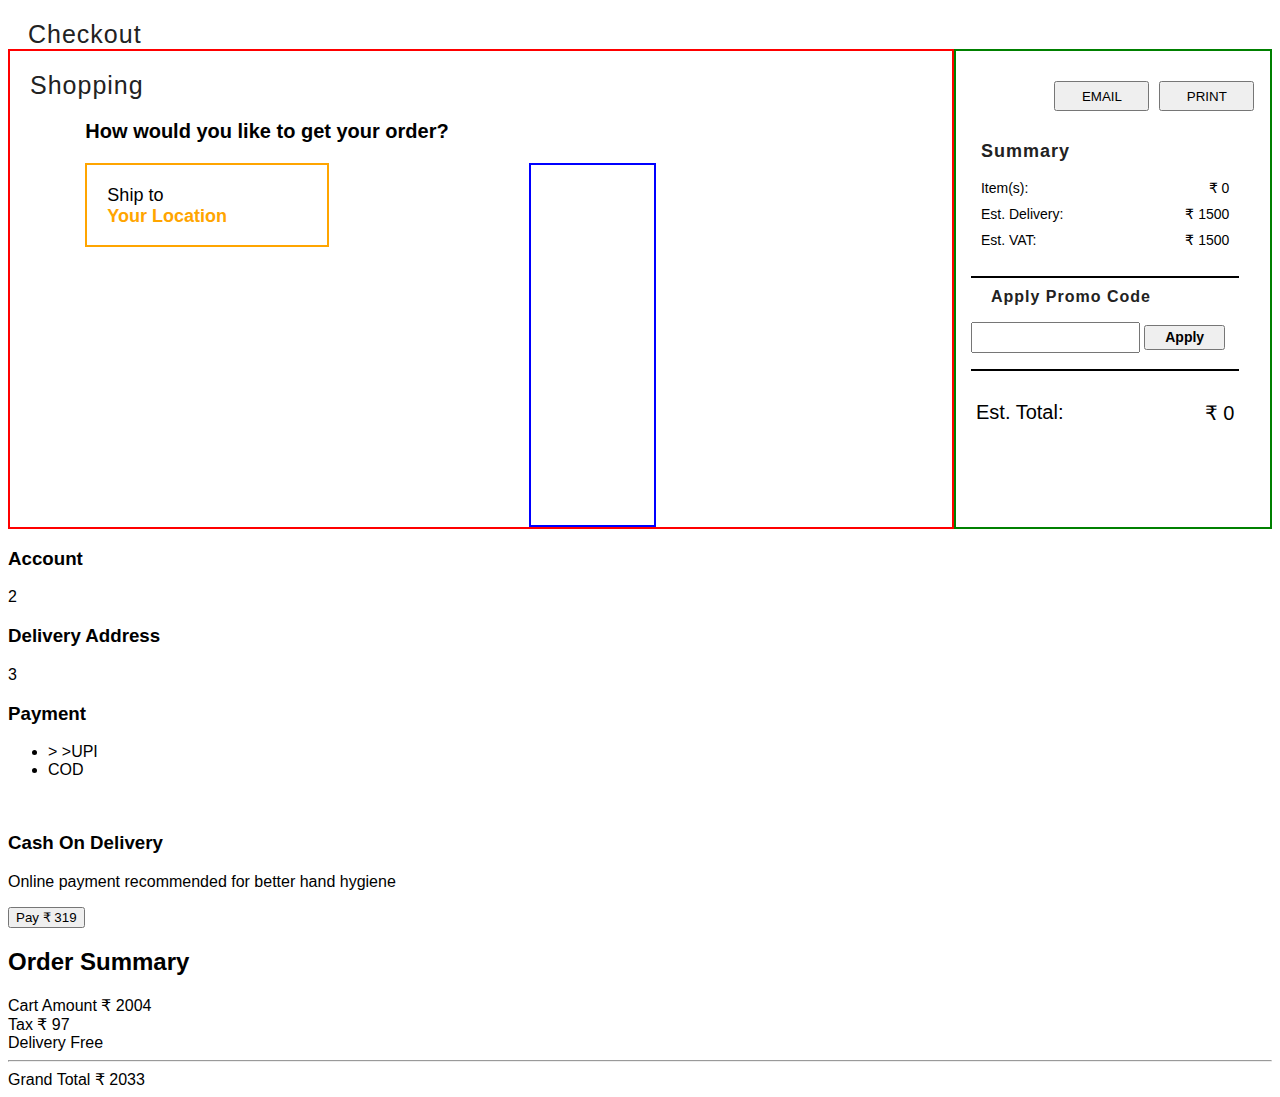
==== Checkoutpage.html @ bd916cb5 "nav bar is added page link is done" ====
<!DOCTYPE html>
<html lang="en">
<head>
    <meta charset="UTF-8">
    <meta http-equiv="X-UA-Compatible" content="IE=edge">
    <meta name="viewport" content="width=device-width, initial-scale=1.0">
    <link rel="stylesheet" href="checkoutpage.css">
        <script src="https://kit.fontawesome.com/62c318d183.js" crossorigin="anonymous"></script>
    <title>Check out page</title>
</head>
<body>

     <div class="paytop">Checkout </div>  
     <div id="checkContainer">
         <div id="checkparent">
             <div id="checkcolleft">
                <div class="paytop">Shopping </div> 
                <div id="shipBoxParent" >
                 <h3>How would you like to get your order?</h3>
                 <div>
                <div id="shipBox" onclick="openForm()">
                    <span>Ship to</span> 
                    <span>Your Location</span>
                    <span><i class="far fa-building"></i></span>
                  
                </div>
                <div>
                  <div id="addressRight">
                    
                  </div>
                </div>
                </div>
                </div>



             </div>
             <div id="checkcolright">

<div class="summary">
  <div class="emailB">
    <button><span><i class="fas fa-envelope"></i></span>EMAIL</button>
     <button><span><i class="fas fa-print"></i></span>PRINT</button>
  </div>
  <p class="summaryBox">Summary</p>
  <div class="itemsB">
    <div><span>Item(s):</span><span id="ammount">₹ 0</span></div>
    <div><span>Est. Delivery:</span><span>₹ 1500</span></div>
    <div><span>Est. VAT: </span><span>₹ 1500</span></div>
  </div>
  <br>
  <div class="promo">
    <div class="appltbtn"><span>Apply Promo Code</span> <span><i class="fas fa-plus"></i></span></div>

    <p><input type="text"  id="inpval"> <button onclick="sub()" id="submit">Apply</button></p>
  </div>
  <div>
   <div id="total">
     <div><span>Est. Total:</span> <span id="ammounttotal">₹ 0</span></div> 
    </div>
  </div>

</div>


             </div>
         </div>
     </div>


     <div id="checkoutMain">
      <div id="checkoutMainContainer">
        <div id="checkoutDetails">
          <div id="checkoutAccount">
            <span id="AccountSerial" class="serialNumber"
              ><i class="fas fa-check"></i
            ></span>
            <div id="Account_right">
              <h3>Account</h3>
              <!-- <p>To place your order now, log in to your existing account or sign up.</p>
                        <div class="AccountButtons">
                            <button id="login">
                                <span>Have an account</span>
                                Log In
                            </button>
                            <button id="signup">
                                <span>New to Faasos?</span>
                                Sign Up
                            </button>
                        </div> -->
              <!-- <h4 id="userDetails">
                Chiranjeev Thapliyal &nbsp; | &nbsp; 9643011147
              </h4> -->
            </div>
          </div>
          <div id="checkoutDelivery">
            <span id="DeliverySerial" class="serialNumber">2</span>
            <div id="DeliveryRight">
              <h3>Delivery Address</h3>
              <!-- <div class="addresses">
                <div id="addNewAddress">
                  <h3>Add New Address</h3>
                  <button id="addNew" class="yellowBtn">Add New</button>
                </div>
                <div class="AddressCard">
                  <div class="AddressCardType">
                    <h3>Others</h3>
                    <p>
                      Plot No- 949, Top Floor, Shakti Khand 4 Near Rama
                      International School Mirdard Marg,Deendayal Upadhyay Marg
                      Area,New Delhi,Delhi,India New Delhi
                    </p>
                  </div>
                  <button id="addNew" class="yellowBtn">Deliver Here</button>
                </div>
              </div> -->

              <!-- When deliver here is clicked
              <div id="FinalDeliveryAddress">
                <strong>Others</strong>
                <p>Plot No- 949, Top Floor, Shakti Khand 4</p>
                <p>
                  Near Rama International School Mirdard Marg,Deendayal Upadhyay
                  Marg Area,New Delhi,Delhi,India New Delhi
                </p>
              </div> -->
            </div>
          </div>
          <div id="checkoutPayment">
            <span id="PaymentSerial" class="serialNumber">3</span>
            <div id="PaymentRight">
              <h3>Payment</h3>
              <div id="PaymentDetails">
                <ul id="PaymentOptions">
                  <li id="selectGPay">
                      ><img
                        class="paymentLogo"
                        src="../images/paymentLogo.svg"
                        alt="" />
                    >UPI
                  </li>
                  <li id="selectCOD" class="activePaymentOption">
                    <img
                      class="paymentLogo"
                      src="../images/paymentLogo.svg"
                      alt=""
                    />COD
                  </li>
                </ul>
                <div id="PaymentMode">
                  <!-- <div id="GPay">
                    <div id="GPayImage">
                      <img
                        src="https://assets.faasos.io/faasos_v2/gpayLogo.png"
                        alt="google pay"
                      />
                      <span><i class="fas fa-check-circle"></i></span>
                    </div>
                    <form>
                      <input type="text" id="gpayNumber" value="9643011147" />
                      <label for="gpayNumber">Phone Number</label>
                      <span><i class="fas fa-check"></i></span>
                    </form>
                    <button id="payButton">Pay ₹ 319</button>
                  </div> -->
                  <div id="COD">
                    <div id="CODInfo">
                      <img src="https://assets.faasos.io/faasos_v2/COD.svg" alt="">
                      <h3>Cash On Delivery</h3>
                      <p>Online payment recommended for better hand hygiene</p>
                    </div>
                    <button id="payButton">Pay ₹ 319</button>
                  </div>
                </div>
              </div>
            </div>
          </div>
        </div>

        <!-- CheckoutItems Details -->
        <div id="checkout">
          <div id="allCartItems">
            <h2>Order Summary</h2>
            <ul id="cartList">
              <!-- <li>
                <div class="cartItem">
                  <div class="cartItemDetails">
                    <span class="category"
                      ><img src="../images/vegLogo.svg" alt=""
                    /></span>
                    <div>
                      <p class="cartItemName">2 Signature Veg Wraps at 289</p>
                      <p class="cartItemAddon">
                        Mexican Potato Salsa Wrap (Default Option),Mexican
                        Potato Salsa Wrap (Default Option),
                      </p>
                    </div>
                  </div>
                  <div class="cartItemCount">
                    <button id="decrease">-</button>
                    <span>1</span>
                    <button id="increase">+</button>
                  </div>
                  <div class="cartItemAmount">
                    <span>₹ 289</span>
                  </div>
                </div>
              </li>
              <li>
                <div class="cartItem">
                  <div class="cartItemDetails">
                    <span class="category"
                      ><img src="../images/vegLogo.svg" alt=""
                    /></span>
                    <div>
                      <p class="cartItemName">2 Signature Veg Wraps at 289</p>
                      <p class="cartItemAddon">
                        Mexican Potato Salsa Wrap (Default Option),Mexican
                        Potato Salsa Wrap (Default Option),
                      </p>
                    </div>
                  </div>
                  <div class="cartItemCount">
                    <button id="decrease">-</button>
                    <span>1</span>
                    <button id="increase">+</button>
                  </div>
                  <div class="cartItemAmount">
                    <span>₹ 289</span>
                  </div>
                </div>
              </li> -->
            </ul>
            
        </div>

        <div id="grandTotalDiv">
          <div>
            <span>Cart Amount</span>
            <span id="cartTotal">₹ 2004</span>
          </div>
          <div>
            <span>Tax</span>
            <span>₹ 97</span>
          </div>
          <div>
            <span>Delivery</span>
            <span class="greenText">Free</span>
          </div>
          <hr>
          <div>
            <span>Grand Total</span>
            <span id="finalAmount">₹ 2033</span>
          </div>
        </div>

      </div>
    </div>     


</body>
<script src="Checkoutpage.js"></script>
</html>
---- checkoutpage.css ----
body {
    font-family: Whitney,Helvetica,Arial,sans-serif!important;
}

/* ==================================================================cart */


  .summary{
             width: 95%;
             padding-right: 10px;
             margin-top: 15px;
             /* border: 2px solid orange; */
           

         }
         .shop{
               width: 75%;
         }

         .emailB {
             display: flex;
             margin-top: 30px;
            
             
         }
         .emailB button:first-child{
             margin-left: 33%;
             margin-right: 10px;
              width: 100px;
              height: 30px;
              
            
         }
           .emailB button:last-child{
              width: 100px;
              height: 30px;
            
         }

         .summaryBox{
            font-size: 18px;
            font-family: 'Open Sans Condensed', sans-serif;
            letter-spacing: 1px;
            vertical-align: baseline;
            color: #222;
            font-weight: 700;
            margin-left: 25px;
            margin-top: 30px;
          
         }

         .itemsB{
          width: 90%;
          margin: auto;
          font-size: 14px;
          
         }
          .itemsB > div:nth-child(1){
               display: flex;
              justify-content: space-between;
              margin: 10px;
          }

         .itemsB > div:nth-child(2){
               display: flex;
              justify-content: space-between;
               margin: 10px;
          }
         .itemsB > div:nth-child(3){
               display: flex;
              justify-content: space-between;
               margin: 10px;
          }

           /* .itemsB

            .itemsB */

            .paraBoxB{
                width: 92%;
                margin: auto;
                margin-top: 50px;
            
            }

            .cartfooter img{
              width: 134%;
              margin-top: 50px;
            }
            .promo{
                width: 90%;
                margin: auto;
                margin-bottom: 30px;
                border-top: 2px solid;
                border-bottom: 2px solid;
            }

            .promo .appltbtn {
              display: flex;
              justify-content: space-between;
               margin: 10px;
              font-size: 16px;
              font-family: 'Open Sans Condensed', sans-serif;
              letter-spacing: 1px;
              vertical-align: baseline;
              color: #222;
              font-weight: 700;
              margin-left: 20px;
              margin-top: 10px;
             
            }

            .promo .appltbtn:hover{
                color: blue;
            }

            .promo input{
                width: 60%;
                height: 25px;
            }

            .promo button{
                width: 30%;
                height: 25px;
                font-size: 14px;
                font-weight: 700;
            }


            #total + div{
                display: flex;
                
            }

            #total span{
                justify-content: space-between;
            }

            #total > div:nth-child(1){
               display: flex;
              justify-content: space-between;
              margin: 20px;
              font-size: 20px;
          }

          #total button{
              width: 95%;
              margin: auto;
              background-color: #F39834;
              border:1px solid #d60;
              height: 30px;
              margin-left: 10px;
              font-weight: 700;
              
          }




/* ==================================================================cart */
     .paytop{
             font-size: 25px;
             font-family: 'Open Sans Condensed', sans-serif;
             letter-spacing: 1px;
             vertical-align: baseline;
             color: #222;           
             margin-left: 20px;
             margin-top: 20px;
         }

        #checkparent{
            width: 100%;
            display: flex;
        }

        #checkcolleft{
            width: 75%;
            border: 2px solid red;
        }
        #checkcolright{
            width: 25%;
            border: 2px solid green
        }

        #shipBox{
            width: 200px;
            height: 40px;
            border: 2px solid orange;
            padding: 20px;
            position: relative;
        }
       #shipBox >span:last-child{
           font-size: 30px;
            position: absolute;
            top: 30%;
       }

       #shipBox >span:nth-child(1){
         font-size: 18px;
         display: block;
       }

         #shipBox >span:nth-child(2){
         font-size: 18px ;
         color:orange;
         font-weight: 700;
         padding-top: 20px;
       }

         #shipBox >span:nth-child(3){
          padding-left: 50px;
       }

        #shipBoxParent{
            margin-left: 8%;
           
        }
        
        #shipBoxParent h3{
            font-size: 20px;

        }

        #shipBoxParent > div{
            display: flex;

        }

        #addressRight{
            width: 60%;
            height: 40vh;
            border: 2px solid blue;
            margin-left: 200px;
        }



/* 
//======================================================================adress */
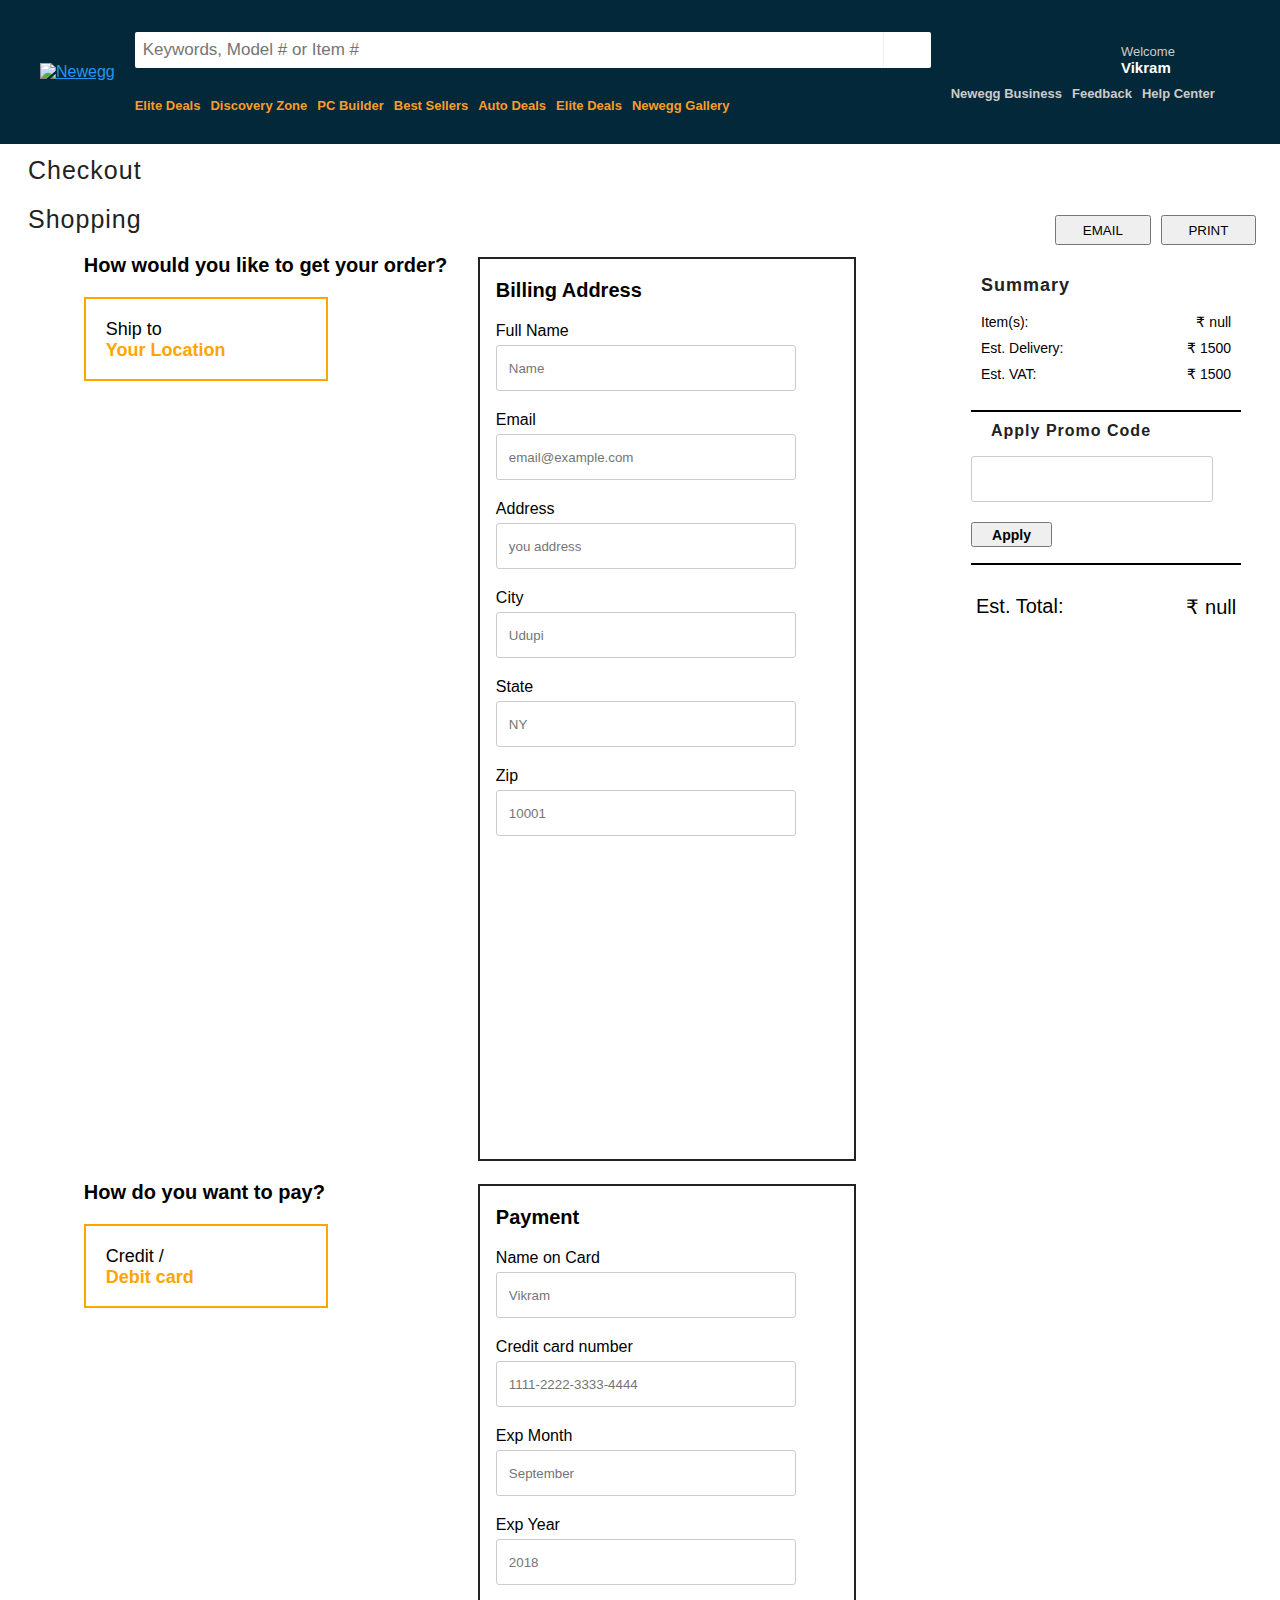
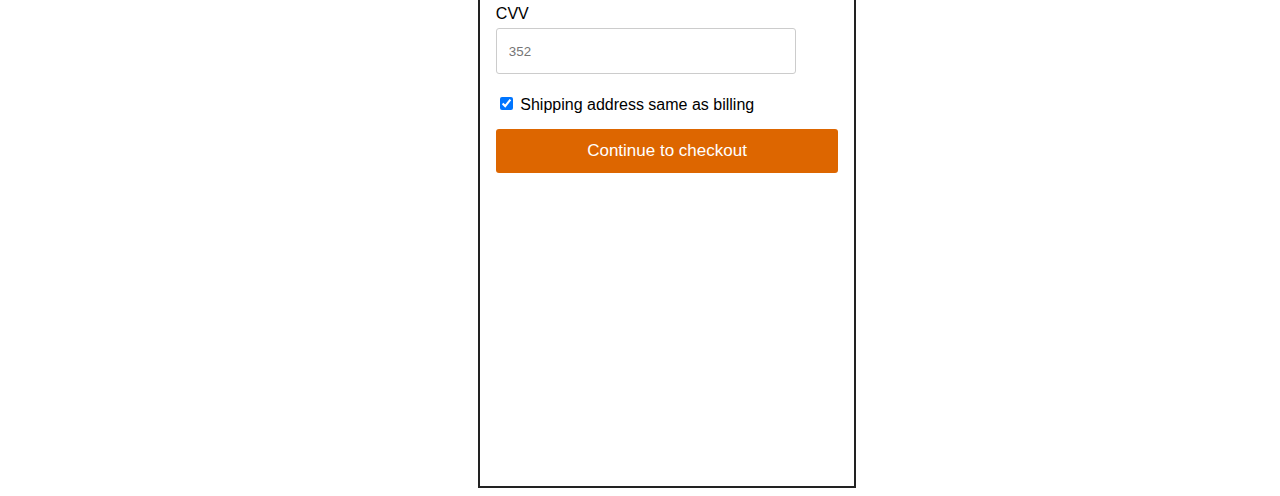
==== commit b0c986b7: "payment page is done" ====
--- a/Checkoutpage.html
+++ b/Checkoutpage.html
@@ -6,13 +6,85 @@
     <meta name="viewport" content="width=device-width, initial-scale=1.0">
     <link rel="stylesheet" href="checkoutpage.css">
         <script src="https://kit.fontawesome.com/62c318d183.js" crossorigin="anonymous"></script>
+        <link rel="stylesheet" href="navbar.css">
     <title>Check out page</title>
 </head>
 <body>
 
+  
+
+  <!-- navbar -->
+<div id="container">
+      <div id="parentHome">
+   <div id="navbar">
+          <i class="fas fa-bars menuIcon"></i>
+          <div id="logoContainer">
+            <a
+              href="https://www.newegg.com/"
+              title="Newegg.com - Computer Parts, Laptops, Electronics, HDTVs, Digital Cameras and More!"
+              id="logoLink"
+              ><img
+                src="https://c1.neweggimages.com/WebResource/Themes/Nest/logos/logo_424x210.png"
+                alt="Newegg"
+                id="logo"
+            /></a>
+          </div>
+      <div id="searchSection">
+            <div id="searchbarContainer">
+              <!-- <select>
+                <option value="all">All</option>
+                <option value="automotiveParts">Automotive Parts</option>
+              </select> -->
+              <input type="text" placeholder="Keywords, Model # or Item #" />
+              <button id="searchButton" class="fas fa-search"></button>
+            </div>
+            <div id="searchbarLinksContainer">
+              <a>Elite Deals</a>
+              <a>Discovery Zone</a>
+              <a>PC Builder</a>
+              <a>Best Sellers</a>
+              <a>Auto Deals</a>
+              <a>Elite Deals</a>
+              <a>Newegg Gallery</a>
+            </div>
+          </div>
+          <div id="profileSection">
+            <div id="accountBar">
+              <div>
+                <i
+                  class="fas fa-user-circle profileIcon"
+                  aria-label="icon of my account"
+                ></i>
+                <div id="profileTextContainer">
+                  <div id="profileHeading">Welcome</div>
+                  <div id="profileName">Vikram</div>
+                </div>
+              </div>
+              <i
+                class="fas fa-shopping-cart profileIcon cartIcon"
+                aria-label="icon of shopping cart"
+              ></i>
+            </div>
+            <div id="supportBar">
+              <a>Newegg Business</a>
+              <a>Feedback</a>
+              <a>Help Center</a>
+            </div>
+          </div>
+        </div>
+ </div>
+</div>
+
+</div>
+
+
+  <!-- navbar -->
+
+
      <div class="paytop">Checkout </div>  
      <div id="checkContainer">
          <div id="checkparent">
+       
              <div id="checkcolleft">
                 <div class="paytop">Shopping </div> 
                 <div id="shipBoxParent" >
@@ -25,7 +97,29 @@
                   
                 </div>
                 <div>
-                  <div id="addressRight">
+                  <div id="addressRight">   
+                      <div class="col-50">
+                        <h3>Billing Address</h3>
+                        <label for="fname"><i class="fa fa-user"></i> Full Name</label>
+                        <input type="text" id="fname" name="firstname" placeholder="Name">
+                        <label for="email"><i class="fa fa-envelope"></i> Email</label>
+                        <input type="text" id="email" name="email" placeholder="email@example.com">
+                        <label for="adr"><i class="fa fa-address-card-o"></i> Address</label>
+                        <input type="text" id="adr" name="address" placeholder="you address">
+                        <label for="city"><i class="fa fa-institution"></i> City</label>
+                        <input type="text" id="city" name="city" placeholder="Udupi">
+
+                        <div class="row">
+                            <div class="col-50">
+                                <label for="state">State</label>
+                                <input type="text" id="state" name="state" placeholder="NY">
+                            </div>
+                            <div class="col-50">
+                                <label for="zip">Zip</label>
+                                <input type="text" id="zip" name="zip" placeholder="10001">
+                            </div>
+                        </div>
+                    </div>
                     
                   </div>
                 </div>
@@ -33,9 +127,56 @@
                 </div>
 
 
-
+                <div id="shipBoxParent" >
+                 <h3>How do you want to pay?</h3>
+                 <div>
+                <div id="shipBox">
+                    <span>Credit /</span> 
+                    <span>Debit card</span>
+                    <span><i class="fab fa-cc-visa"></i></span>
+                  
+                </div>
+                <div>
+                  <div id="payRight"> 
+                       <div class="col-50">
+                        <h3>Payment</h3>
+                        <label for="cname">Name on Card</label>
+                        <input type="text" id="cname" name="cardname" placeholder="Vikram">
+                        <label for="ccnum">Credit card number</label>
+                        <input type="text" id="ccnum" name="cardnumber" placeholder="1111-2222-3333-4444">
+                        <label for="expmonth">Exp Month</label>
+                        <input type="text" id="expmonth" name="expmonth" placeholder="September">
+                        <div class="row">
+                            <div class="col-50">
+                                <label for="expyear">Exp Year</label>
+                                <input type="text" id="expyear" name="expyear" placeholder="2018">
+                            </div>
+                            <div class="col-50">
+                                <label for="cvv">CVV</label>
+                                <input type="text" id="cvv" name="cvv" placeholder="352">
+                            </div>
+                        </div>
+                          <label>
+                    <input type="checkbox" checked="checked" name="sameadr"> Shipping address same as billing
+                </label>
+                <input type="button" id="donechek" value="Continue to checkout" class="btn">
+                    </div>
              </div>
-             <div id="checkcolright">
+              </div>
+                </div>
+                </div>
+                </div>
+                
+                   
+             
+               
+
+
+
+
+
+
+ <div id="checkcolright">
 
 <div class="summary">
   <div class="emailB">
@@ -59,203 +200,9 @@
      <div><span>Est. Total:</span> <span id="ammounttotal">₹ 0</span></div> 
     </div>
   </div>
-
 </div>
-
-
-             </div>
-         </div>
-     </div>
-
-
-     <div id="checkoutMain">
-      <div id="checkoutMainContainer">
-        <div id="checkoutDetails">
-          <div id="checkoutAccount">
-            <span id="AccountSerial" class="serialNumber"
-              ><i class="fas fa-check"></i
-            ></span>
-            <div id="Account_right">
-              <h3>Account</h3>
-              <!-- <p>To place your order now, log in to your existing account or sign up.</p>
-                        <div class="AccountButtons">
-                            <button id="login">
-                                <span>Have an account</span>
-                                Log In
-                            </button>
-                            <button id="signup">
-                                <span>New to Faasos?</span>
-                                Sign Up
-                            </button>
-                        </div> -->
-              <!-- <h4 id="userDetails">
-                Chiranjeev Thapliyal &nbsp; | &nbsp; 9643011147
-              </h4> -->
-            </div>
-          </div>
-          <div id="checkoutDelivery">
-            <span id="DeliverySerial" class="serialNumber">2</span>
-            <div id="DeliveryRight">
-              <h3>Delivery Address</h3>
-              <!-- <div class="addresses">
-                <div id="addNewAddress">
-                  <h3>Add New Address</h3>
-                  <button id="addNew" class="yellowBtn">Add New</button>
-                </div>
-                <div class="AddressCard">
-                  <div class="AddressCardType">
-                    <h3>Others</h3>
-                    <p>
-                      Plot No- 949, Top Floor, Shakti Khand 4 Near Rama
-                      International School Mirdard Marg,Deendayal Upadhyay Marg
-                      Area,New Delhi,Delhi,India New Delhi
-                    </p>
-                  </div>
-                  <button id="addNew" class="yellowBtn">Deliver Here</button>
-                </div>
-              </div> -->
-
-              <!-- When deliver here is clicked
-              <div id="FinalDeliveryAddress">
-                <strong>Others</strong>
-                <p>Plot No- 949, Top Floor, Shakti Khand 4</p>
-                <p>
-                  Near Rama International School Mirdard Marg,Deendayal Upadhyay
-                  Marg Area,New Delhi,Delhi,India New Delhi
-                </p>
-              </div> -->
-            </div>
-          </div>
-          <div id="checkoutPayment">
-            <span id="PaymentSerial" class="serialNumber">3</span>
-            <div id="PaymentRight">
-              <h3>Payment</h3>
-              <div id="PaymentDetails">
-                <ul id="PaymentOptions">
-                  <li id="selectGPay">
-                      ><img
-                        class="paymentLogo"
-                        src="../images/paymentLogo.svg"
-                        alt="" />
-                    >UPI
-                  </li>
-                  <li id="selectCOD" class="activePaymentOption">
-                    <img
-                      class="paymentLogo"
-                      src="../images/paymentLogo.svg"
-                      alt=""
-                    />COD
-                  </li>
-                </ul>
-                <div id="PaymentMode">
-                  <!-- <div id="GPay">
-                    <div id="GPayImage">
-                      <img
-                        src="https://assets.faasos.io/faasos_v2/gpayLogo.png"
-                        alt="google pay"
-                      />
-                      <span><i class="fas fa-check-circle"></i></span>
-                    </div>
-                    <form>
-                      <input type="text" id="gpayNumber" value="9643011147" />
-                      <label for="gpayNumber">Phone Number</label>
-                      <span><i class="fas fa-check"></i></span>
-                    </form>
-                    <button id="payButton">Pay ₹ 319</button>
-                  </div> -->
-                  <div id="COD">
-                    <div id="CODInfo">
-                      <img src="https://assets.faasos.io/faasos_v2/COD.svg" alt="">
-                      <h3>Cash On Delivery</h3>
-                      <p>Online payment recommended for better hand hygiene</p>
-                    </div>
-                    <button id="payButton">Pay ₹ 319</button>
-                  </div>
-                </div>
-              </div>
-            </div>
-          </div>
-        </div>
-
-        <!-- CheckoutItems Details -->
-        <div id="checkout">
-          <div id="allCartItems">
-            <h2>Order Summary</h2>
-            <ul id="cartList">
-              <!-- <li>
-                <div class="cartItem">
-                  <div class="cartItemDetails">
-                    <span class="category"
-                      ><img src="../images/vegLogo.svg" alt=""
-                    /></span>
-                    <div>
-                      <p class="cartItemName">2 Signature Veg Wraps at 289</p>
-                      <p class="cartItemAddon">
-                        Mexican Potato Salsa Wrap (Default Option),Mexican
-                        Potato Salsa Wrap (Default Option),
-                      </p>
-                    </div>
-                  </div>
-                  <div class="cartItemCount">
-                    <button id="decrease">-</button>
-                    <span>1</span>
-                    <button id="increase">+</button>
-                  </div>
-                  <div class="cartItemAmount">
-                    <span>₹ 289</span>
-                  </div>
-                </div>
-              </li>
-              <li>
-                <div class="cartItem">
-                  <div class="cartItemDetails">
-                    <span class="category"
-                      ><img src="../images/vegLogo.svg" alt=""
-                    /></span>
-                    <div>
-                      <p class="cartItemName">2 Signature Veg Wraps at 289</p>
-                      <p class="cartItemAddon">
-                        Mexican Potato Salsa Wrap (Default Option),Mexican
-                        Potato Salsa Wrap (Default Option),
-                      </p>
-                    </div>
-                  </div>
-                  <div class="cartItemCount">
-                    <button id="decrease">-</button>
-                    <span>1</span>
-                    <button id="increase">+</button>
-                  </div>
-                  <div class="cartItemAmount">
-                    <span>₹ 289</span>
-                  </div>
-                </div>
-              </li> -->
-            </ul>
-            
-        </div>
-
-        <div id="grandTotalDiv">
-          <div>
-            <span>Cart Amount</span>
-            <span id="cartTotal">₹ 2004</span>
-          </div>
-          <div>
-            <span>Tax</span>
-            <span>₹ 97</span>
-          </div>
-          <div>
-            <span>Delivery</span>
-            <span class="greenText">Free</span>
-          </div>
-          <hr>
-          <div>
-            <span>Grand Total</span>
-            <span id="finalAmount">₹ 2033</span>
-          </div>
-        </div>
-
-      </div>
-    </div>     
+</div>     
+</div>  
 
 
 </body>
--- a/checkoutpage.css
+++ b/checkoutpage.css
@@ -171,15 +171,15 @@
         #checkparent{
             width: 100%;
             display: flex;
+            /* border: 2px solid rebeccapurple; */
         }
 
         #checkcolleft{
             width: 75%;
-            border: 2px solid red;
         }
         #checkcolright{
             width: 25%;
-            border: 2px solid green
+            
         }
 
         #shipBox{
@@ -228,12 +228,105 @@
 
         #addressRight{
             width: 60%;
-            height: 40vh;
-            border: 2px solid blue;
-            margin-left: 200px;
-        }
+            height: 100vh;
+            border: 2px solid#222;
+            margin-left: 150px;
+            margin-top: -40px;
+        }
+
+            #payRight{
+            width: 60%;
+            height: 100vh;
+            border: 2px solid #222;
+            margin-left: 150px;
+            margin-top: -40px;
+        }
+
 
 
 
 /* 
 //======================================================================adress */
+
+
+.row {
+  display: -ms-flexbox; /* IE10 */
+  display: flex;
+  -ms-flex-wrap: wrap; /* IE10 */
+  flex-wrap: wrap;
+  margin: 0 -16px;
+}
+
+.col-25 {
+  -ms-flex: 25%; /* IE10 */
+  flex: 25%;
+}
+
+.col-50 {
+  -ms-flex: 50%; /* IE10 */
+  flex: 50%;
+}
+
+.col-75 {
+  -ms-flex: 75%; /* IE10 */
+  flex: 75%;
+}
+
+.col-25,
+.col-50,
+.col-75 {
+  padding: 0 16px;
+}
+
+.container {
+  background-color: #f2f2f2;
+  padding: 5px 20px 15px 20px;
+
+  border-radius: 3px;
+}
+
+input[type="text"] {
+  width: 80%;
+  height: 20px;
+  margin-bottom: 20px;
+  padding: 12px;
+  border: 1px solid #ccc;
+  border-radius: 3px;
+}
+
+label {
+  margin-bottom: 5px;
+  display: block;
+}
+
+.icon-container {
+  margin-bottom: 20px;
+  padding: 7px 0;
+  font-size: 24px;
+}
+
+.btn {
+  background-color: #d60;
+  color: white;
+  padding: 12px;
+  margin: 10px 0;
+  border: none;
+  width: 100%;
+  border-radius: 3px;
+  cursor: pointer;
+  font-size: 17px;
+}
+
+.btn:hover {
+  background-color: orange;
+}
+
+a {
+  color: #2196f3;
+}
+
+hr {
+  border: 1px solid lightgrey;
+}
+
+
--- a/navbar.css
+++ b/navbar.css
@@ -0,0 +1,138 @@
+
+
+/* <----------NAVBAR--------------------------> */
+
+#container {
+  max-width: 100wh;
+}
+
+#parentHome #navbar {
+  width: 100wh;
+  height: 16vh;
+  padding: 0px;
+  margin: -8px;
+}
+
+#navbar {
+  background-color: #02283a;
+  display: flex;
+  align-items: center;
+  padding: 40px;
+}
+
+.menuIcon {
+  color: #fff;
+  font-size: 1.9em;
+  margin-left: 20px;
+}
+
+#logo {
+  height: 62.3906px;
+  width: 126px;
+  margin-left: 20px;
+}
+
+#searchSection {
+  margin-left: 20px;
+}
+
+#searchbarContainer {
+  position: relative;
+}
+
+#searchbarContainer > input {
+  padding: 8px;
+  border: none;
+  width: 780px;
+  outline: none;
+  font-size: 17px;
+  border-radius: 2px;
+}
+
+#searchButton {
+  cursor: pointer;
+  color: #707070;
+  font-size: 18px;
+  border-left: 1px solid #f1f1f1;
+  background: transparent;
+  width: 48px;
+  height: 36px;
+  position: absolute;
+  border: none;
+  border-left: 1px solid #f1f1f1;
+  right: 0;
+  top: 0;
+}
+
+#searchbarLinksContainer {
+  display: flex;
+  margin-top: 10px;
+}
+
+#searchbarLinksContainer > a {
+  color: #fa9d28;
+  font-weight: 700;
+  margin-right: 10px;
+  font-family: "Open Sans", sans-serif;
+  font-size: 13px;
+}
+
+#profileSection {
+  margin-left: 20px;
+}
+
+.profileIcon {
+  font-size: 32px;
+  color: white;
+}
+
+#profileTextContainer {
+  margin-left: 10px;
+}
+
+#profileHeading {
+  color: rgb(204, 204, 204);
+  margin-right: 10px;
+  font-weight: 400;
+  font-family: "Open Sans", sans-serif;
+  font-size: 13px;
+}
+
+#profileName {
+  color: white;
+  margin-right: 10px;
+  font-weight: 700;
+  font-family: "Open Sans", sans-serif;
+  font-size: 15px;
+}
+
+.cartIcon {
+  margin-left: 40px;
+  font-size: 27px;
+  color: white;
+}
+
+#accountBar {
+  display: flex;
+  align-items: center;
+  justify-content: flex-end;
+}
+
+#accountBar > div {
+  display: flex;
+}
+
+#supportBar {
+  display: flex;
+  margin-top: 10px;
+}
+
+#supportBar > a {
+  color: rgb(204, 204, 204);
+  margin-right: 10px;
+  font-weight: 700;
+  font-family: "Open Sans", sans-serif;
+  font-size: 13px;
+}
+
+/* <----------NAVBAR--------------------------> */
